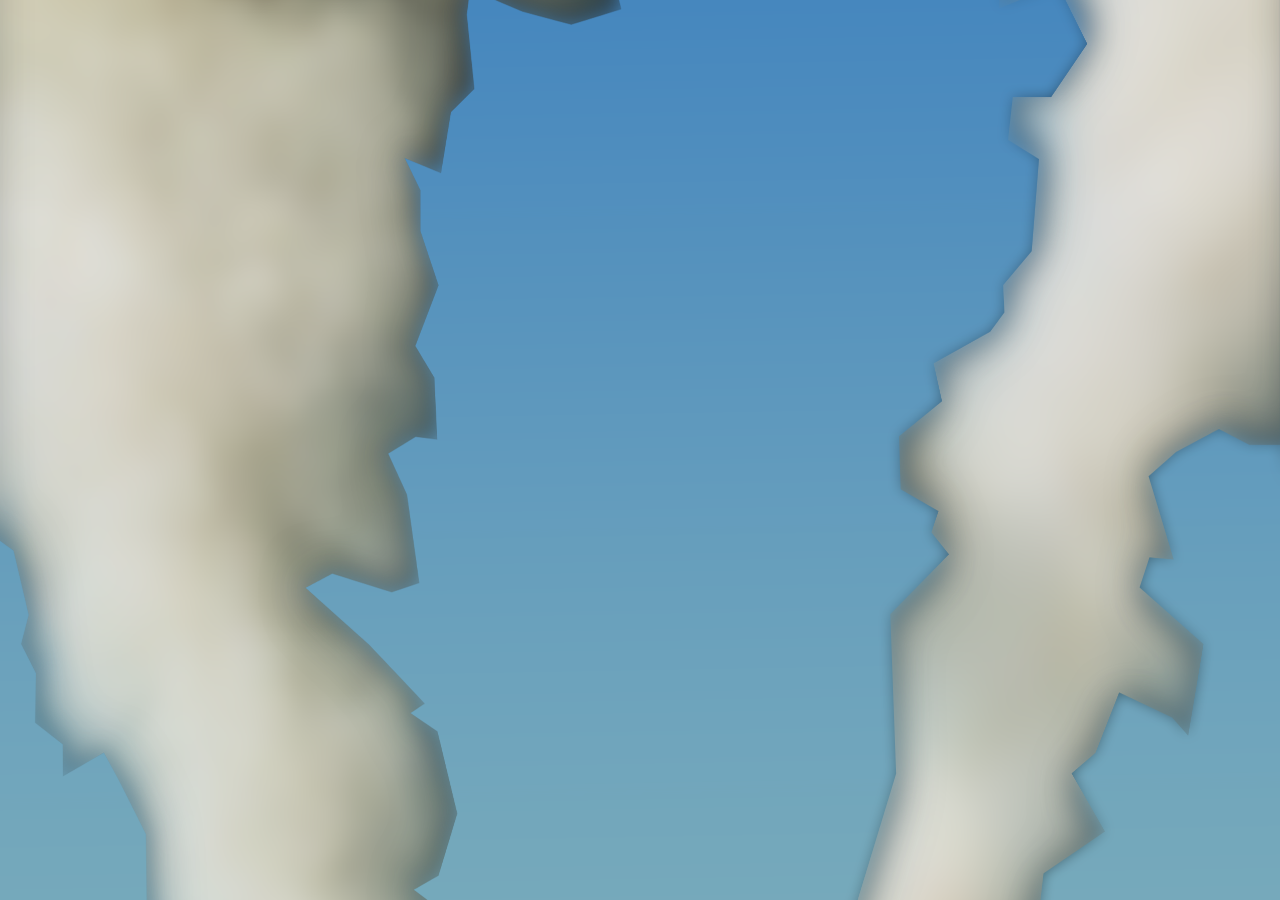
==== m.html @ f1359ccf "Open fullscreen m-bg visual when ICBM logo is clicked" ====
<!doctype html>
<html lang="en">
<head>
  <meta charset="utf-8">
  <meta name="viewport" content="width=device-width,initial-scale=1">
  <title>ICBM</title>
  <style>
    html,body{margin:0;width:100%;height:100%;overflow:hidden;background:#fff}
    body{position:fixed;inset:0}
    img{position:absolute;inset:0;width:100%;height:100%;object-fit:cover;display:block}
  </style>
</head>
<body>
  <img src="m-bg.png" alt="ICBM visual">
</body>
</html>
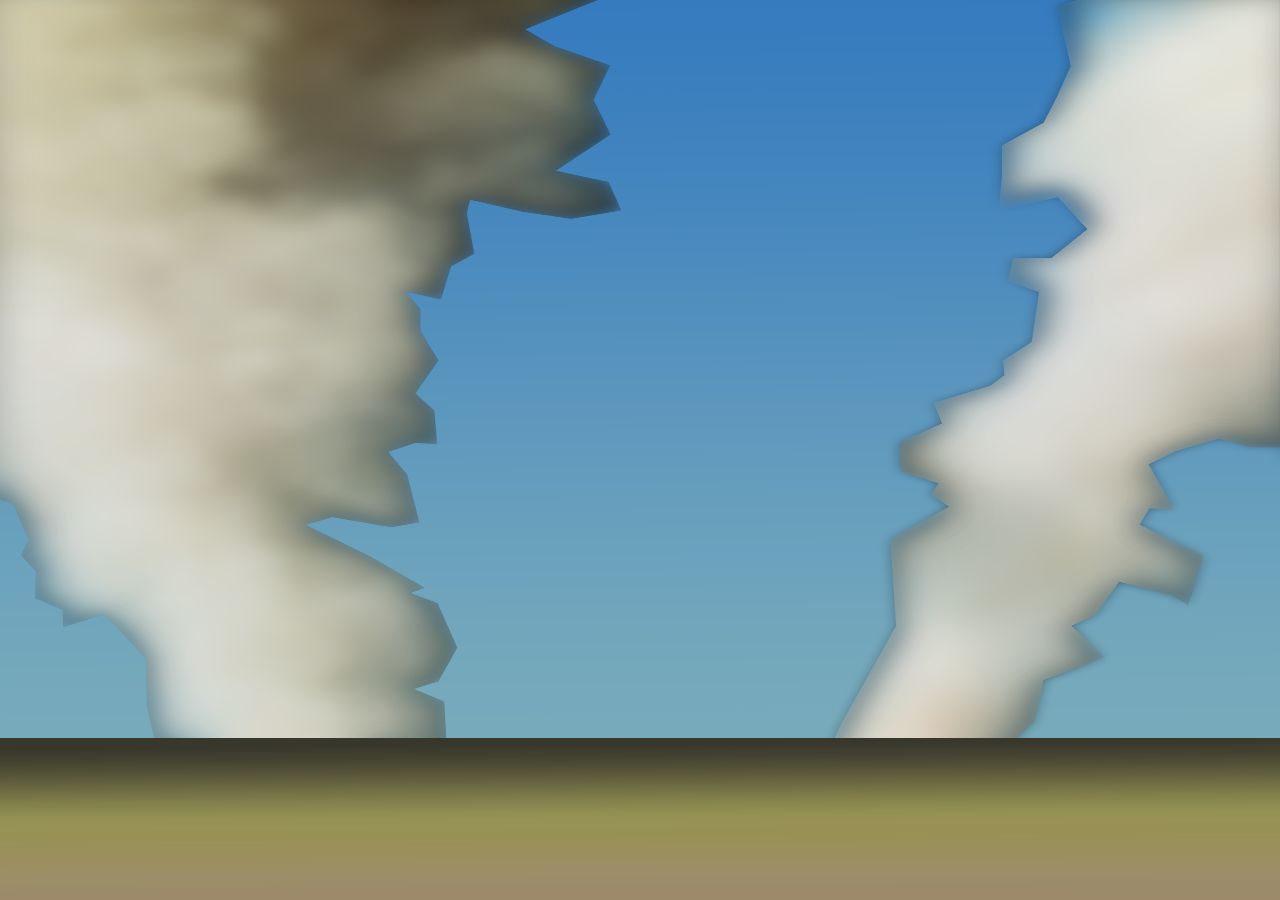
==== commit ba1df30c: "Stretch m-bg image to fill viewport" ====
--- a/m.html
+++ b/m.html
@@ -7,7 +7,7 @@
   <style>
     html,body{margin:0;width:100%;height:100%;overflow:hidden;background:#fff}
     body{position:fixed;inset:0}
-    img{position:absolute;inset:0;width:100%;height:100%;object-fit:cover;display:block}
+    img{position:absolute;inset:0;width:100%;height:100%;object-fit:fill;display:block}
   </style>
 </head>
 <body>
